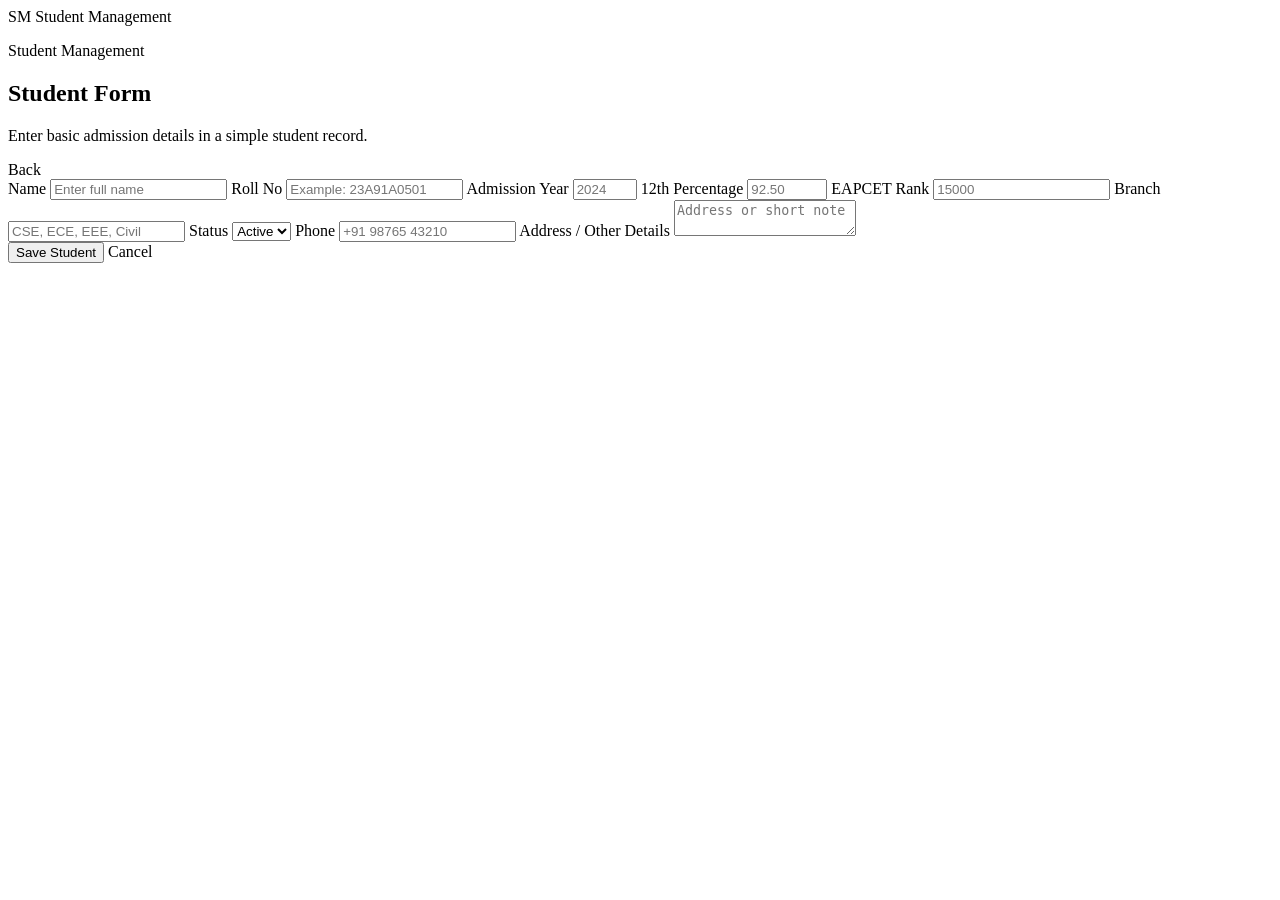
==== src/main/resources/templates/students/form.html @ 02d32ccc "Initial commit" ====
<!DOCTYPE html>
<html lang="en" xmlns:th="http://www.thymeleaf.org">
<head>
    <meta charset="UTF-8">
    <meta name="viewport" content="width=device-width, initial-scale=1.0">
    <title th:text="${pageTitle}">Student Form</title>
    <link rel="stylesheet" th:href="@{/css/styles.css}">
</head>
<body>
<header class="app-header">
    <a class="brand" th:href="@{/students}">
        <span class="brand-mark">SM</span>
        <span>Student Management</span>
    </a>
</header>

<main class="page-shell narrow">
    <section class="page-title compact">
        <div>
            <p class="eyebrow">Student Management</p>
            <h1 th:text="${pageTitle}">Student Form</h1>
            <p class="subtitle">Enter basic admission details in a simple student record.</p>
        </div>
        <a class="button ghost" th:href="@{/students}">Back</a>
    </section>

    <form class="student-form panel" th:action="@{${formAction}}" th:object="${student}" method="post">
        <label>
            <span>Name</span>
            <input type="text" th:field="*{name}" placeholder="Enter full name">
            <small th:if="${#fields.hasErrors('name')}" th:errors="*{name}"></small>
        </label>

        <label>
            <span>Roll No</span>
            <input type="text" th:field="*{rollNo}" placeholder="Example: 23A91A0501">
            <small th:if="${#fields.hasErrors('rollNo')}" th:errors="*{rollNo}"></small>
        </label>

        <label>
            <span>Admission Year</span>
            <input type="number" th:field="*{admissionYear}" min="2000" max="2100" placeholder="2024">
            <small th:if="${#fields.hasErrors('admissionYear')}" th:errors="*{admissionYear}"></small>
        </label>

        <label>
            <span>12th Percentage</span>
            <input type="number" th:field="*{twelfthPercentage}" min="0" max="100" step="0.01" placeholder="92.50">
            <small th:if="${#fields.hasErrors('twelfthPercentage')}" th:errors="*{twelfthPercentage}"></small>
        </label>

        <label>
            <span>EAPCET Rank</span>
            <input type="number" th:field="*{eapcetRank}" min="1" placeholder="15000">
            <small th:if="${#fields.hasErrors('eapcetRank')}" th:errors="*{eapcetRank}"></small>
        </label>

        <label>
            <span>Branch</span>
            <input type="text" th:field="*{branch}" placeholder="CSE, ECE, EEE, Civil">
            <small th:if="${#fields.hasErrors('branch')}" th:errors="*{branch}"></small>
        </label>

        <label>
            <span>Status</span>
            <select th:field="*{status}">
                <option th:each="statusName : ${statusOptions}"
                        th:value="${statusName}"
                        th:text="${statusName}">Active</option>
            </select>
            <small th:if="${#fields.hasErrors('status')}" th:errors="*{status}"></small>
        </label>

        <label>
            <span>Phone</span>
            <input type="text" th:field="*{phone}" placeholder="+91 98765 43210">
            <small th:if="${#fields.hasErrors('phone')}" th:errors="*{phone}"></small>
        </label>

        <label>
            <span>Address / Other Details</span>
            <textarea th:field="*{address}" placeholder="Address or short note"></textarea>
            <small th:if="${#fields.hasErrors('address')}" th:errors="*{address}"></small>
        </label>

        <div class="form-actions">
            <button class="button primary" type="submit">Save Student</button>
            <a class="button ghost" th:href="@{/students}">Cancel</a>
        </div>
    </form>
</main>
</body>
</html>
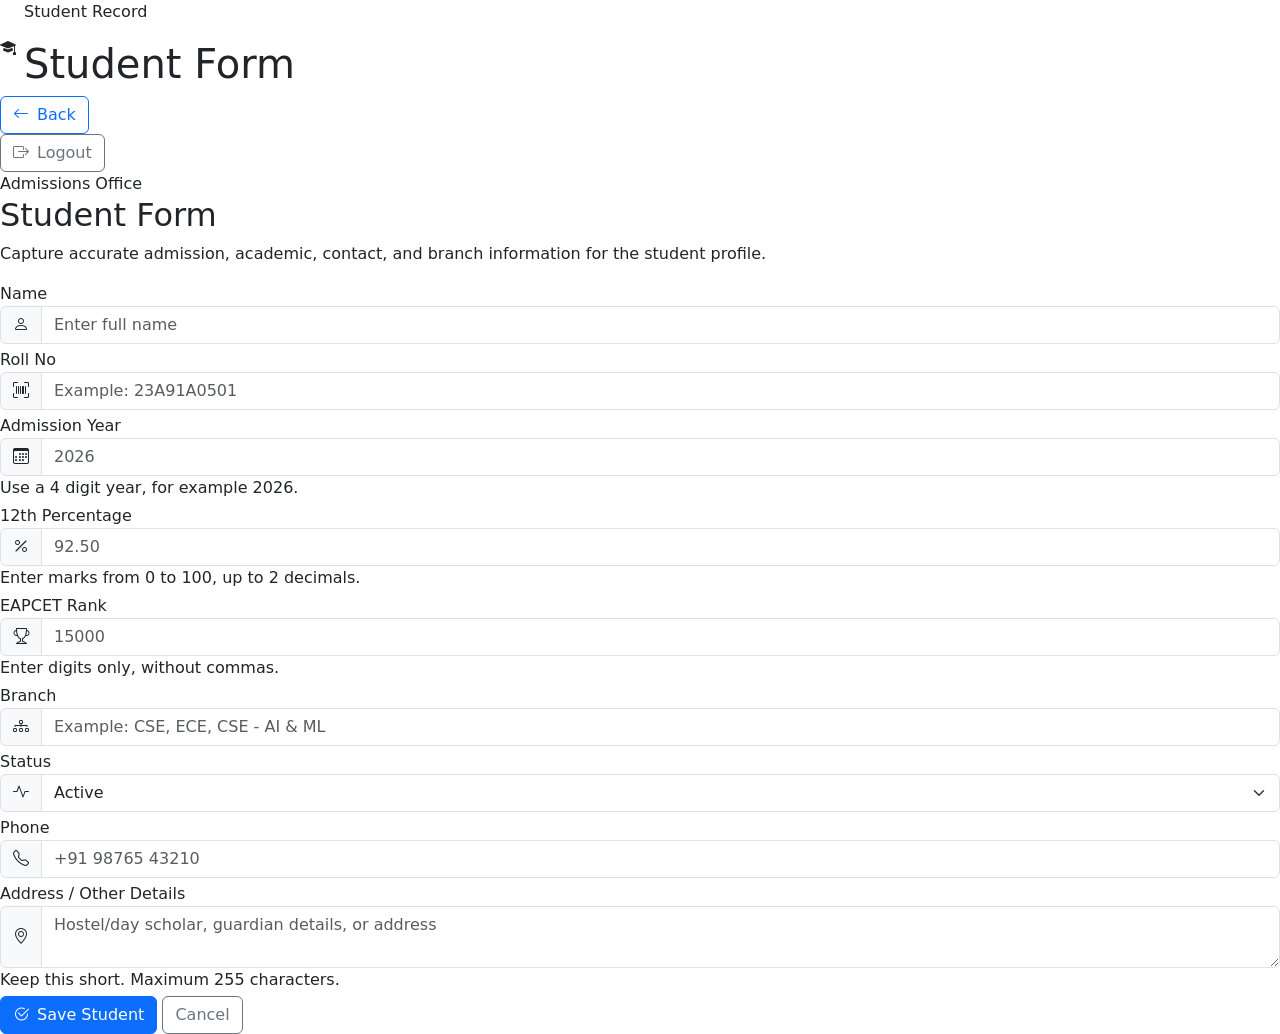
==== commit 8d0a0dbe: "Final project - Student Management system" ====
--- a/src/main/resources/templates/students/form.html
+++ b/src/main/resources/templates/students/form.html
@@ -1,93 +1,142 @@
- <!DOCTYPE html>
+<!DOCTYPE html>
 <html lang="en" xmlns:th="http://www.thymeleaf.org">
 <head>
     <meta charset="UTF-8">
     <meta name="viewport" content="width=device-width, initial-scale=1.0">
     <title th:text="${pageTitle}">Student Form</title>
+    <link href="https://cdn.jsdelivr.net/npm/bootstrap@5.3.3/dist/css/bootstrap.min.css" rel="stylesheet">
+    <link href="https://cdn.jsdelivr.net/npm/bootstrap-icons@1.11.3/font/bootstrap-icons.min.css" rel="stylesheet">
     <link rel="stylesheet" th:href="@{/css/styles.css}">
 </head>
 <body>
-<header class="app-header">
-    <a class="brand" th:href="@{/students}">
-        <span class="brand-mark">SM</span>
-        <span>Student Management</span>
-    </a>
-</header>
+<div class="app-shell no-sidebar">
+    <div class="app-main">
+        <header class="erp-topbar">
+            <div class="d-flex align-items-center gap-2">
+                <span class="landing-brand-mark"><i class="bi bi-mortarboard-fill"></i></span>
+                <div>
+                    <p class="topbar-kicker">Student Record</p>
+                    <h1 th:text="${pageTitle}">Student Form</h1>
+                </div>
+            </div>
+            <div class="topbar-actions">
+                <a class="btn btn-outline-primary" th:href="@{/students}"><i class="bi bi-arrow-left me-2"></i>Back</a>
+                <form th:action="@{/logout}" method="post">
+                    <button class="btn btn-outline-secondary" type="submit"><i class="bi bi-box-arrow-right me-2"></i>Logout</button>
+                </form>
+            </div>
+        </header>
 
-<main class="page-shell narrow">
-    <section class="page-title compact">
-        <div>
-            <p class="eyebrow">Student Management</p>
-            <h1 th:text="${pageTitle}">Student Form</h1>
-            <p class="subtitle">Enter basic admission details in a simple student record.</p>
-        </div>
-        <a class="button ghost" th:href="@{/students}">Back</a>
-    </section>
+        <main class="content-area content-narrow">
+            <section class="page-intro compact fade-in">
+                <div>
+                    <span class="section-label">Admissions Office</span>
+                    <h2 th:text="${pageTitle}">Student Form</h2>
+                    <p>Capture accurate admission, academic, contact, and branch information for the student profile.</p>
+                </div>
+            </section>
 
-    <form class="student-form panel" th:action="@{${formAction}}" th:object="${student}" method="post">
-        <label>
-            <span>Name</span>
-            <input type="text" th:field="*{name}" placeholder="Enter full name">
-            <small th:if="${#fields.hasErrors('name')}" th:errors="*{name}"></small>
-        </label>
+            <form class="erp-card student-form fade-in" th:action="@{${formAction}}" th:object="${student}" method="post">
+                <div class="form-grid">
+                    <div class="form-field">
+                        <label for="name">Name</label>
+                        <div class="input-group">
+                            <span class="input-group-text"><i class="bi bi-person"></i></span>
+                            <input id="name" class="form-control" type="text" th:field="*{name}" maxlength="100" autocomplete="name" placeholder="Enter full name">
+                        </div>
+                        <div class="invalid-feedback d-block" th:if="${#fields.hasErrors('name')}" th:errors="*{name}"></div>
+                    </div>
 
-        <label>
-            <span>Roll No</span>
-            <input type="text" th:field="*{rollNo}" placeholder="Example: 23A91A0501">
-            <small th:if="${#fields.hasErrors('rollNo')}" th:errors="*{rollNo}"></small>
-        </label>
+                    <div class="form-field">
+                        <label for="rollNo">Roll No</label>
+                        <div class="input-group">
+                            <span class="input-group-text"><i class="bi bi-upc-scan"></i></span>
+                            <input id="rollNo" class="form-control" type="text" th:field="*{rollNo}" maxlength="30" autocapitalize="characters" placeholder="Example: 23A91A0501">
+                        </div>
+                        <div class="invalid-feedback d-block" th:if="${#fields.hasErrors('rollNo')}" th:errors="*{rollNo}"></div>
+                    </div>
 
-        <label>
-            <span>Admission Year</span>
-            <input type="number" th:field="*{admissionYear}" min="2000" max="2100" placeholder="2024">
-            <small th:if="${#fields.hasErrors('admissionYear')}" th:errors="*{admissionYear}"></small>
-        </label>
+                    <div class="form-field">
+                        <label for="admissionYear">Admission Year</label>
+                        <div class="input-group">
+                            <span class="input-group-text"><i class="bi bi-calendar3"></i></span>
+                            <input id="admissionYear" class="form-control numeric-input" type="text" th:field="*{admissionYear}" inputmode="numeric" pattern="[0-9]{4}" maxlength="4" placeholder="2026">
+                        </div>
+                        <div class="form-hint">Use a 4 digit year, for example 2026.</div>
+                        <div class="invalid-feedback d-block" th:if="${#fields.hasErrors('admissionYear')}" th:errors="*{admissionYear}"></div>
+                    </div>
 
-        <label>
-            <span>12th Percentage</span>
-            <input type="number" th:field="*{twelfthPercentage}" min="0" max="100" step="0.01" placeholder="92.50">
-            <small th:if="${#fields.hasErrors('twelfthPercentage')}" th:errors="*{twelfthPercentage}"></small>
-        </label>
+                    <div class="form-field">
+                        <label for="twelfthPercentage">12th Percentage</label>
+                        <div class="input-group">
+                            <span class="input-group-text"><i class="bi bi-percent"></i></span>
+                            <input id="twelfthPercentage" class="form-control numeric-input" type="text" th:field="*{twelfthPercentage}" inputmode="decimal" pattern="^(100([.][0-9]{1,2})?|[0-9]{1,2}([.][0-9]{1,2})?)$" placeholder="92.50">
+                        </div>
+                        <div class="form-hint">Enter marks from 0 to 100, up to 2 decimals.</div>
+                        <div class="invalid-feedback d-block" th:if="${#fields.hasErrors('twelfthPercentage')}" th:errors="*{twelfthPercentage}"></div>
+                    </div>
 
-        <label>
-            <span>EAPCET Rank</span>
-            <input type="number" th:field="*{eapcetRank}" min="1" placeholder="15000">
-            <small th:if="${#fields.hasErrors('eapcetRank')}" th:errors="*{eapcetRank}"></small>
-        </label>
+                    <div class="form-field">
+                        <label for="eapcetRank">EAPCET Rank</label>
+                        <div class="input-group">
+                            <span class="input-group-text"><i class="bi bi-trophy"></i></span>
+                            <input id="eapcetRank" class="form-control numeric-input" type="text" th:field="*{eapcetRank}" inputmode="numeric" pattern="[0-9]+" maxlength="7" placeholder="15000">
+                        </div>
+                        <div class="form-hint">Enter digits only, without commas.</div>
+                        <div class="invalid-feedback d-block" th:if="${#fields.hasErrors('eapcetRank')}" th:errors="*{eapcetRank}"></div>
+                    </div>
 
-        <label>
-            <span>Branch</span>
-            <input type="text" th:field="*{branch}" placeholder="CSE, ECE, EEE, Civil">
-            <small th:if="${#fields.hasErrors('branch')}" th:errors="*{branch}"></small>
-        </label>
+                    <div class="form-field">
+                        <label for="branch">Branch</label>
+                        <div class="input-group">
+                            <span class="input-group-text"><i class="bi bi-diagram-3"></i></span>
+                            <input id="branch" class="form-control" type="text" th:field="*{branch}" maxlength="100" placeholder="Example: CSE, ECE, CSE - AI & ML">
+                        </div>
+                        <div class="invalid-feedback d-block" th:if="${#fields.hasErrors('branch')}" th:errors="*{branch}"></div>
+                    </div>
 
-        <label>
-            <span>Status</span>
-            <select th:field="*{status}">
-                <option th:each="statusName : ${statusOptions}"
-                        th:value="${statusName}"
-                        th:text="${statusName}">Active</option>
-            </select>
-            <small th:if="${#fields.hasErrors('status')}" th:errors="*{status}"></small>
-        </label>
+                    <div class="form-field">
+                        <label for="status">Status</label>
+                        <div class="input-group">
+                            <span class="input-group-text"><i class="bi bi-activity"></i></span>
+                            <select id="status" class="form-select" th:field="*{status}">
+                                <option th:each="statusName : ${statusOptions}"
+                                        th:value="${statusName}"
+                                        th:text="${statusName}">Active</option>
+                            </select>
+                        </div>
+                        <div class="invalid-feedback d-block" th:if="${#fields.hasErrors('status')}" th:errors="*{status}"></div>
+                    </div>
 
-        <label>
-            <span>Phone</span>
-            <input type="text" th:field="*{phone}" placeholder="+91 98765 43210">
-            <small th:if="${#fields.hasErrors('phone')}" th:errors="*{phone}"></small>
-        </label>
+                    <div class="form-field">
+                        <label for="phone">Phone</label>
+                        <div class="input-group">
+                            <span class="input-group-text"><i class="bi bi-telephone"></i></span>
+                            <input id="phone" class="form-control" type="tel" th:field="*{phone}" inputmode="tel" maxlength="15" autocomplete="tel" placeholder="+91 98765 43210">
+                        </div>
+                        <div class="invalid-feedback d-block" th:if="${#fields.hasErrors('phone')}" th:errors="*{phone}"></div>
+                    </div>
 
-        <label>
-            <span>Address / Other Details</span>
-            <textarea th:field="*{address}" placeholder="Address or short note"></textarea>
-            <small th:if="${#fields.hasErrors('address')}" th:errors="*{address}"></small>
-        </label>
+                    <div class="form-field full">
+                        <label for="address">Address / Other Details</label>
+                        <div class="input-group">
+                            <span class="input-group-text"><i class="bi bi-geo-alt"></i></span>
+                            <textarea id="address" class="form-control" th:field="*{address}" maxlength="255" placeholder="Hostel/day scholar, guardian details, or address"></textarea>
+                        </div>
+                        <div class="form-hint">Keep this short. Maximum 255 characters.</div>
+                        <div class="invalid-feedback d-block" th:if="${#fields.hasErrors('address')}" th:errors="*{address}"></div>
+                    </div>
+                </div>
 
-        <div class="form-actions">
-            <button class="button primary" type="submit">Save Student</button>
-            <a class="button ghost" th:href="@{/students}">Cancel</a>
-        </div>
-    </form>
-</main>
+                <div class="form-actions">
+                    <button class="btn btn-primary" type="submit"><i class="bi bi-check2-circle me-2"></i>Save Student</button>
+                    <a class="btn btn-outline-secondary" th:href="@{/students}">Cancel</a>
+                </div>
+            </form>
+        </main>
+    </div>
+</div>
+<script src="https://cdn.jsdelivr.net/npm/bootstrap@5.3.3/dist/js/bootstrap.bundle.min.js"></script>
+<script th:src="@{/js/app.js}"></script>
 </body>
 </html>
